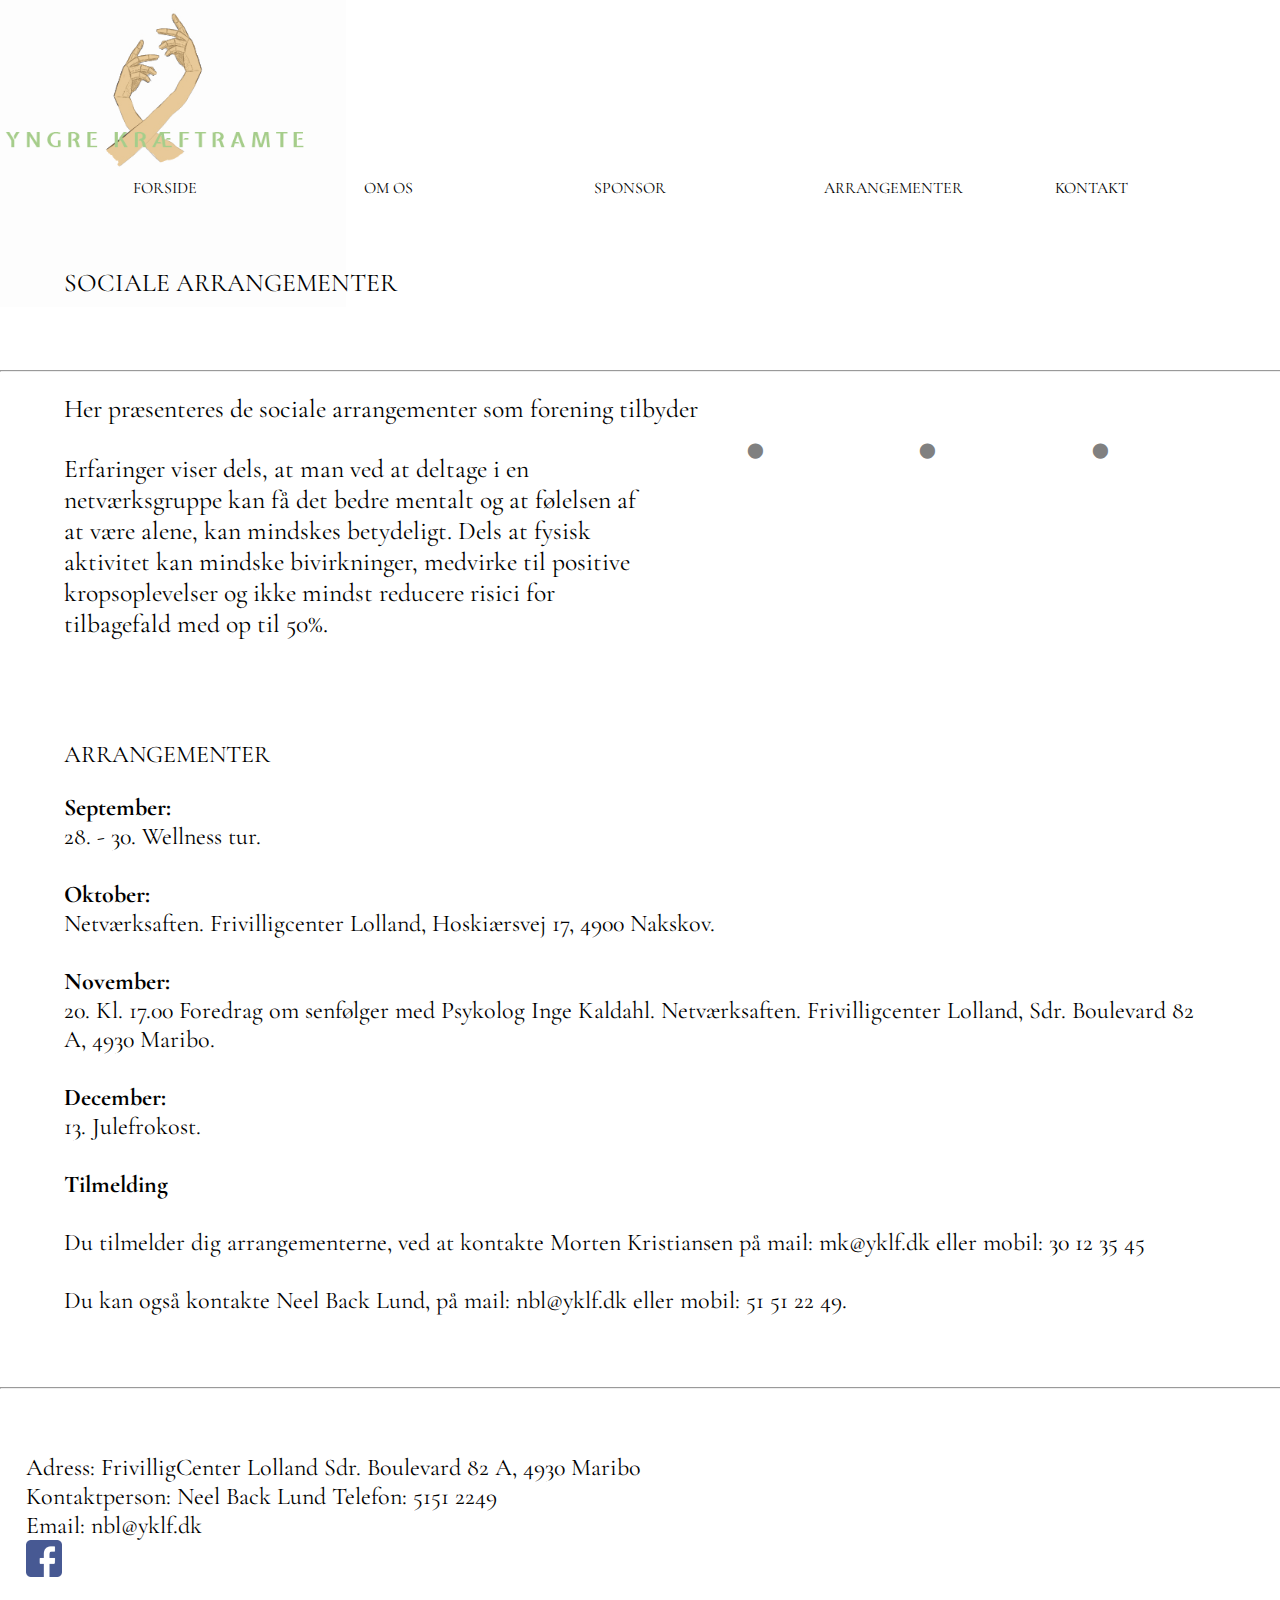
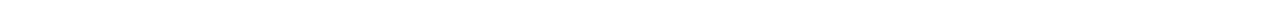
==== arrangementer.html @ 6185f3b5 "includes all, after ignore was created" ====
<!DOCTYPE html>
<html lang="en">
<head>
    <meta charset="UTF-8">
    <title>YKLF - ARRANGEMENTER</title>
    <meta name="viewport" content="width=device-width, initial-scale=1.0">
    <link rel="stylesheet" href="css/styles.css">
    <link href="https://fonts.googleapis.com/css?family=Cormorant+Garamond" rel="stylesheet">
</head>
<body>
<!--logo here-->
<header>
    <section id="logo"><a href="index.html"><img src="logo/logo3.png"/></a></section>
    <nav>
        <img src="menu/burger_menu.png">
        <section><a href="index.html"> FORSIDE</a></section>
        <section><a href="om_os.html">OM OS</a></section>
        <section><a href="sponsor.html">SPONSOR</a></section>
        <section><a href="arrangementer.html">ARRANGEMENTER</a></section>
        <section><a href="kontakt.html">KONTAKT</a></section>
    </nav>
</header>
<section id="social">SOCIALE ARRANGEMENTER</section>
<hr>
<section id="social_text">
    <section id="zero">Her præsenteres de sociale arrangementer som forening tilbyder</section>
    <section id="beskrivende_text">
        Erfaringer viser dels, at man ved at deltage i en netværksgruppe kan få det
        bedre mentalt og at følelsen af at være alene, kan mindskes betydeligt.
        Dels at fysisk aktivitet kan mindske bivirkninger, medvirke til positive
        kropsoplevelser og ikke mindst reducere risici for tilbagefald med op til 50%.
    </section>
    <section id="one">
        <section id="social_images">
            <img src="images/IMG_4146_1.jpg"/>
            <img src="images/IMG_4155_1.jpg"/>
            <img src="images/IMG_4150_1.jpg"/>
        </section>

        <section id="threeDots">
            <section>&#11044;</section>
            <section>&#11044;</section>
            <section>&#11044;</section>
        </section>
    </section>
</section>

<section id="arrangementer">
    <p>ARRANGEMENTER</p>
    <b>September:</b><br>
    28. - 30. Wellness tur.<br><br>
    <b>Oktober:</b><br>
    Netværksaften. Frivilligcenter Lolland, Hoskiærsvej 17, 4900 Nakskov.<br><br>
    <b>November:</b><br>
    20. Kl. 17.00 Foredrag om senfølger med Psykolog Inge Kaldahl.
    Netværksaften. Frivilligcenter Lolland, Sdr. Boulevard 82 A, 4930 Maribo.<br><br>
    <b>December:</b><br>
    13. Julefrokost.<br><br>
    <b>Tilmelding</b><br><br>
    Du tilmelder dig arrangementerne, ved at kontakte Morten Kristiansen på mail: mk@yklf.dk eller
    mobil: 30 12 35 45<br><br>
    Du kan også kontakte Neel Back Lund, på mail: nbl@yklf.dk eller mobil: 51 51 22 49.
</section>

<hr>
<footer>
    Adress: FrivilligCenter Lolland Sdr. Boulevard 82 A, 4930 Maribo<br>
    Kontaktperson: Neel Back Lund Telefon: 5151 2249<br>
    Email: nbl@yklf.dk<br>
    <a><img src="icons/facebook.png"/></a>

</footer>
<script src="js/ex3_menu.js"></script>
<script src="js/ex3_social_images.js"></script>
</body>
</html>
---- css/styles.css ----
body {
  width: 100%;
  margin: auto; }

header {
  display: flex;
  width: 100%; }

a {
  text-decoration: none;
  color: black; }

#logo {
  width: 50%;
  height: auto; }
  #logo img {
    position: relative;
    max-width: 100%;
    max-height: 100%;
    margin-left: -9%;
    margin-top: -20%;
    margin-bottom: -35%;
    z-index: -1; }

nav {
  width: 50%; }
  nav img {
    width: 30px;
    height: 30px;
    float: right; }
  nav section {
    margin-top: 2px;
    padding: 5px; }

@media (min-width: 400px) and (max-width: 800px) {
  header #logo img {
    max-width: 100%; } }
@media (min-width: 801px) {
  body {
    width: 100%;
    margin: auto; }

  header {
    width: 100%;
    display: block; }
    header #logo {
      width: 100%;
      height: auto; }
      header #logo img {
        position: relative;
        z-index: -1;
        max-width: 30%;
        max-height: 100%;
        margin-top: -6%;
        margin-left: -3%;
        margin-bottom: -11%; }
    header nav {
      width: 90%;
      display: flex;
      margin: auto; }
      header nav section {
        padding-left: 6%; } }
body {
  width: 100%;
  margin: auto; }

hr {
  width: 100%; }

section {
  width: 100%; }

#welcome {
  font-size: 1.6em;
  padding-top: 5%;
  padding-bottom: 5%;
  width: 90%;
  margin: auto; }

#om {
  font-size: 1.6em;
  padding-top: 5%;
  padding-bottom: 5%;
  width: 90%;
  margin: auto; }
  #om #video {
    width: 100%;
    height: 100%;
    margin-top: 2%; }
    #om #video iframe {
      width: 100%;
      height: 320px; }

#members {
  font-size: 1.6em;
  padding-top: 5%;
  padding-bottom: 5%;
  width: 90%;
  margin: auto; }
  #members #textBox {
    height: auto;
    width: 100%;
    text-align: center; }
  #members #threeDots {
    font-size: 0.6em;
    color: grey;
    display: flex;
    text-align: center;
    width: 50%; }
    #members #threeDots section {
      margin-left: 0;
      margin-right: 0;
      width: 100%; }

#facebook {
  font-size: 1.6em;
  padding-top: 5%;
  padding-bottom: 5%;
  width: 90%;
  margin: auto; }
  #facebook p {
    font-size: 0.6em; }
  #facebook div {
    margin: auto; }

/*footer {
  font-size: 1.5em;
  background: grey;
}*/
@media (min-width: 400px) and (max-width: 800px) {
  #welcome {
    font-size: 1.6em;
    padding-top: 5%;
    padding-bottom: 5%;
    width: 90%;
    margin: auto; } }
@media (min-width: 801px) {
  #welcome {
    font-size: 1.6em;
    padding-top: 5%;
    padding-bottom: 5%;
    width: 90%;
    margin: auto; }

  #text_and_facebook {
    display: flex;
    width: 90%;
    margin: auto; }

  #om #video iframe {
    width: 100%;
    height: 400px; } }
body {
  width: 100%;
  margin: auto; }

#social {
  font-size: 1.6em;
  padding-top: 5%;
  padding-bottom: 5%;
  width: 90%;
  margin: auto; }

#social_text {
  font-size: 1.6em;
  padding-top: 5%;
  padding-bottom: 5%;
  width: 90%;
  margin: auto;
  display: flex;
  flex-direction: column; }
  #social_text #zero {
    width: 100%;
    margin-bottom: 1%; }
  #social_text #beskrivende_text {
    width: 100%;
    margin-top: 1%;
    margin-right: 2%;
    padding-top: 2%; }
  #social_text #one {
    width: 100%;
    margin-top: 1%; }
  #social_text #social_images {
    height: auto;
    width: 90%;
    text-align: center; }
    #social_text #social_images img {
      width: 100%; }
  #social_text #threeDots {
    font-size: 0.6em;
    color: grey;
    display: flex;
    text-align: center;
    width: 90%; }

#arrangementer {
  font-size: 1.5em;
  padding-top: 5%;
  padding-bottom: 5%;
  width: 90%;
  margin: auto; }
  #arrangementer section {
    font-size: 2em; }

@media (min-width: 801px) {
  #social_text {
    display: grid;
    width: 90%;
    margin: auto;
    font-size: 1.6em;
    padding: 1%;
    grid-template-columns: 50% 50%;
    grid-template-areas: "zero zero" "text images"; }
    #social_text #zero {
      grid-area: zero; }
    #social_text #beskrivende_text {
      grid-area: text;
      width: 100%; }
    #social_text #one {
      grid-area: images;
      width: 100%; } }
body {
  width: 100%;
  margin: auto; }

#kontakt {
  font-size: 1.6em;
  padding-top: 5%;
  padding-bottom: 5%;
  width: 90%;
  margin: auto; }

#adresser {
  font-size: 1.3em; }

form {
  width: 90%;
  margin: auto; }
  form input {
    width: 100%; }
  form #besked {
    height: 50px; }
  form button {
    color: grey; }

body {
  width: 100%;
  margin: auto; }

section {
  width: 90%;
  margin: auto; }

#om {
  font-size: 1.6em; }

#formaal {
  font-size: 1.6em; }

#historie {
  font-size: 1.6em; }

#two_images {
  border: 2px solid red;
  display: flex;
  background: green;
  flex-direction: column; }
  #two_images img {
    width: 100%;
    height: 100%;
    border: 1px solid green; }

@media screen and (min-width: 401px) {
  section {
    width: 95%;
    margin: auto; }

  #two_images {
    display: grid;
    width: 95%;
    height: 380px;
    grid-template-columns: 50% 50%;
    grid-template-areas: "image1 image2"; }
    #two_images #image1 {
      grid-area: image1;
      width: 100%; }
    #two_images #image2 {
      grid-area: image2;
      width: 100%; }
    #two_images img {
      border: 1px solid orange;
      width: 100%;
      height: 100%; } }
body {
  width: 100%;
  margin: auto; }

form {
  width: 90%;
  margin: auto;
  display: block; }
  form input {
    padding: 3%;
    width: 90%; }
  form #first_input {
    height: 10px;
    font-size: 0.8em;
    font-weight: 100;
    color: grey; }

body {
  width: 100%;
  margin: auto; }

footer {
  font-size: 1.5em;
  margin: 2%;
  margin-top: 5%; }
  footer img {
    width: 5%;
    height: 5%; }

@media (min-width: 801px) {
  footer img {
    width: 3%;
    height: 3%; } }
body {
  font-family: 'Cormorant Garamond', serif; }

/*# sourceMappingURL=styles.css.map */
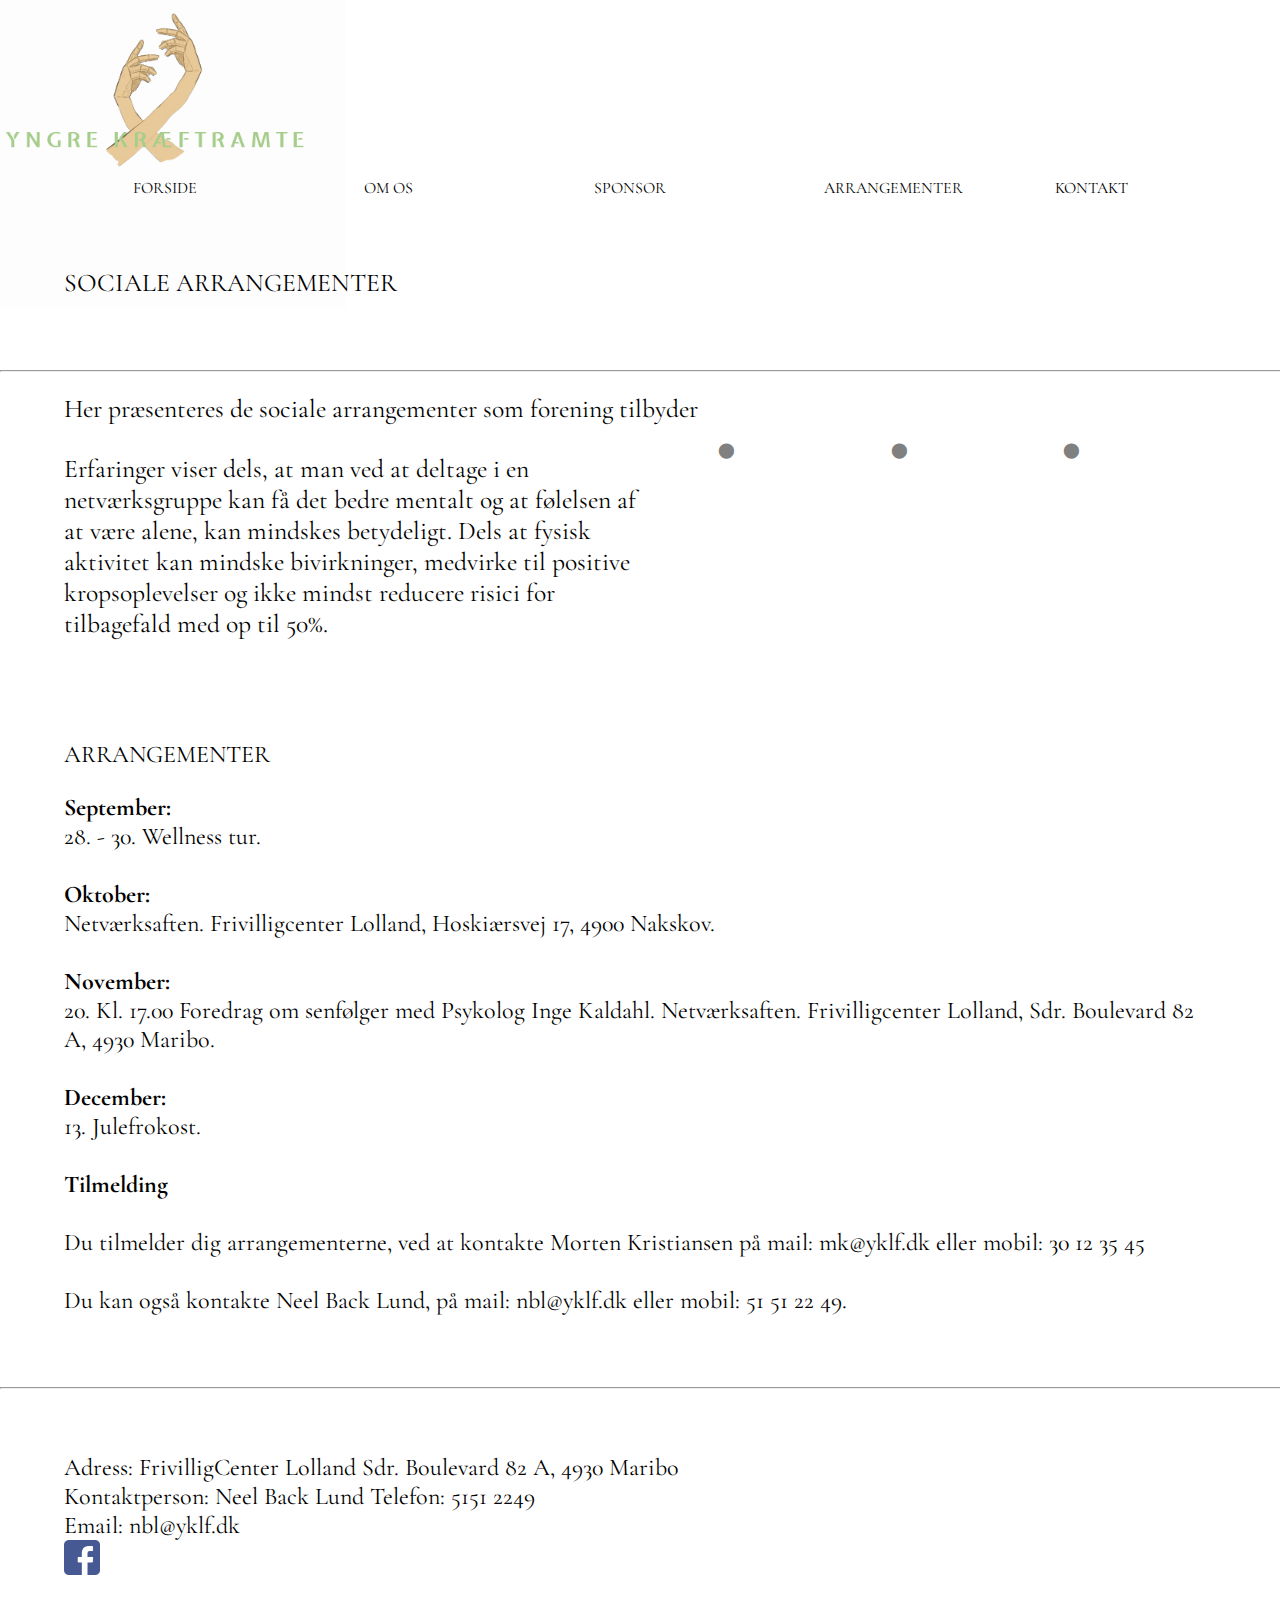
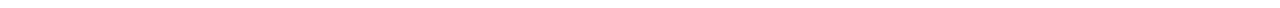
==== commit 98c0df7f: "corrected footer alignment" ====
--- a/arrangementer.html
+++ b/arrangementer.html
@@ -6,6 +6,7 @@
     <meta name="viewport" content="width=device-width, initial-scale=1.0">
     <link rel="stylesheet" href="css/styles.css">
     <link href="https://fonts.googleapis.com/css?family=Cormorant+Garamond" rel="stylesheet">
+    <link rel="icon" href="icons/favicon.png">
 </head>
 <body>
 <!--logo here-->
--- a/css/styles.css
+++ b/css/styles.css
@@ -17,7 +17,7 @@
     position: relative;
     max-width: 100%;
     max-height: 100%;
-    margin-left: -9%;
+    margin-left: -8%;
     margin-top: -20%;
     margin-bottom: -35%;
     z-index: -1; }
@@ -106,11 +106,8 @@
     color: grey;
     display: flex;
     text-align: center;
+    margin: auto;
     width: 50%; }
-    #members #threeDots section {
-      margin-left: 0;
-      margin-right: 0;
-      width: 100%; }
 
 #facebook {
   font-size: 1.6em;
@@ -231,7 +228,9 @@
   margin: auto; }
 
 #adresser {
-  font-size: 1.3em; }
+  font-size: 1.3em;
+  width: 90%;
+  margin: auto; }
 
 form {
   width: 90%;
@@ -247,52 +246,69 @@
   width: 100%;
   margin: auto; }
 
-section {
-  width: 90%;
-  margin: auto; }
-
-#om {
-  font-size: 1.6em; }
+#om_os {
+  font-size: 1.6em;
+  padding-top: 5%;
+  padding-bottom: 5%;
+  width: 90%;
+  margin: auto; }
 
 #formaal {
-  font-size: 1.6em; }
+  font-size: 1.6em;
+  width: 90%;
+  margin: auto; }
 
 #historie {
-  font-size: 1.6em; }
+  font-size: 1.6em;
+  width: 90%;
+  margin: auto; }
 
 #two_images {
-  border: 2px solid red;
+  width: 90%;
+  margin: auto;
   display: flex;
-  background: green;
   flex-direction: column; }
+  #two_images #name1, #two_images #name2 {
+    margin-bottom: 2%; }
   #two_images img {
-    width: 100%;
-    height: 100%;
-    border: 1px solid green; }
-
-@media screen and (min-width: 401px) {
-  section {
-    width: 95%;
-    margin: auto; }
-
+    width: 100%; }
+
+#video2 {
+  width: 90%;
+  height: 100%;
+  margin: auto; }
+  #video2 iframe {
+    width: 100%;
+    height: 320px; }
+
+@media (min-width: 801px) {
   #two_images {
     display: grid;
-    width: 95%;
-    height: 380px;
+    width: 90%;
+    margin: auto;
+    font-size: 1.6em;
+    padding: 1%;
     grid-template-columns: 50% 50%;
-    grid-template-areas: "image1 image2"; }
+    grid-template-areas: "image1 image2" "name1 name2"; }
     #two_images #image1 {
       grid-area: image1;
-      width: 100%; }
+      margin-right: 1%; }
     #two_images #image2 {
       grid-area: image2;
-      width: 100%; }
-    #two_images img {
-      border: 1px solid orange;
-      width: 100%;
-      height: 100%; } }
-body {
-  width: 100%;
+      margin-left: 1%; }
+    #two_images #name1 {
+      grid-area: name1; }
+    #two_images #name2 {
+      grid-area: name2; } }
+body {
+  width: 100%;
+  margin: auto; }
+
+#sponsor {
+  font-size: 1.6em;
+  padding-top: 5%;
+  padding-bottom: 5%;
+  width: 90%;
   margin: auto; }
 
 form {
@@ -313,17 +329,20 @@
   margin: auto; }
 
 footer {
-  font-size: 1.5em;
+  font-size: 1.2em;
   margin: 2%;
-  margin-top: 5%; }
+  margin-top: 5%;
+  margin-left: 5%; }
   footer img {
     width: 5%;
     height: 5%; }
 
 @media (min-width: 801px) {
-  footer img {
-    width: 3%;
-    height: 3%; } }
+  footer {
+    font-size: 1.5em; }
+    footer img {
+      width: 3%;
+      height: 3%; } }
 body {
   font-family: 'Cormorant Garamond', serif; }
 
